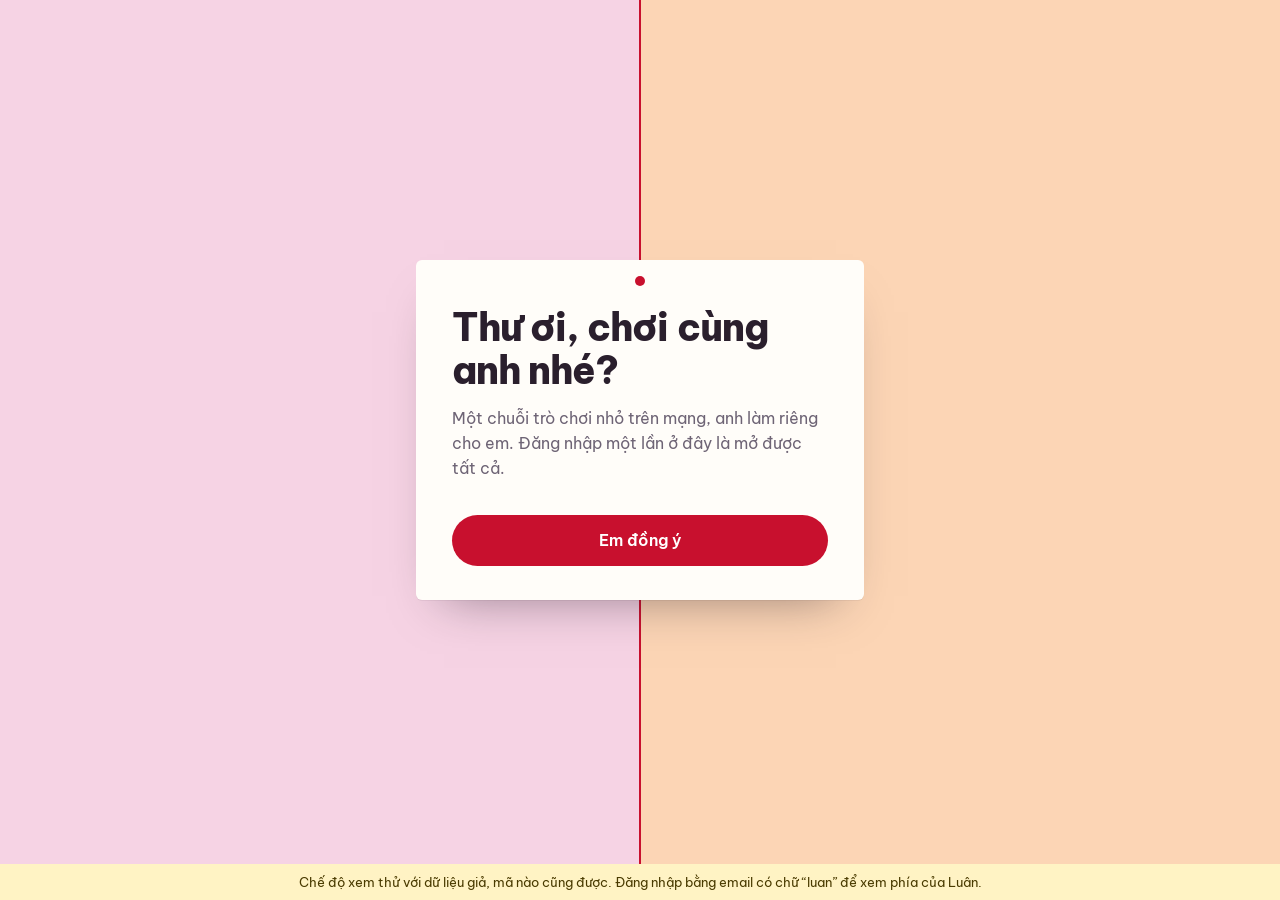
==== hai-nua/index.html @ ddb151ab "Add shared sign-in home page, Hai nửa diary; move Christmas game to qua-giang-sinh/ - index.html: ho" ====
<!doctype html>
<html lang="vi">
<head>
  <meta charset="utf-8">
  <meta name="viewport" content="width=device-width, initial-scale=1, viewport-fit=cover">
  <meta name="robots" content="noindex, nofollow">
  <meta name="theme-color" content="#F6D3E4">
  <title>Hai nửa</title>
  <link rel="preconnect" href="https://fonts.googleapis.com">
  <link rel="preconnect" href="https://fonts.gstatic.com" crossorigin>
  <link href="https://fonts.googleapis.com/css2?family=Be+Vietnam+Pro:wght@400;500;600;800&family=Patrick+Hand&display=swap&subset=vietnamese" rel="stylesheet">
  <link rel="stylesheet" href="styles.css">
</head>
<body>
  <p class="preview-banner" id="preview-banner" hidden>Chế độ xem thử với dữ liệu giả, mã nào cũng được. Đăng nhập bằng email có chữ “luan” để xem phía của Luân.</p>

  <p class="loading" id="loading">Đang mở nhật ký…</p>

  <!-- Nhật ký -->
  <div class="app" id="app" hidden>
    <header class="bar">
      <a class="brand app-name" id="brand" href="../" title="Về trang chính"></a>
      <nav class="bar-actions" aria-label="Nhật ký">
        <button class="chip-btn" id="btn-plans" type="button">Hẹn nhau<span class="badge" id="plans-badge" hidden></span></button>
        <button class="chip-btn" id="btn-history" type="button">Những ngày trước</button>
        <button class="chip-btn" id="btn-signout" type="button">Đăng xuất</button>
      </nav>
    </header>

    <div class="halves">
      <section class="half" data-side="left"></section>
      <div class="seam">
        <div class="thread" aria-hidden="true"></div>
        <div class="knot" id="couple-slot"></div>
      </div>
      <section class="half" data-side="right"></section>
    </div>
  </div>

  <dialog class="sheet" id="dlg-plans" aria-labelledby="plans-title">
    <div class="sheet-head">
      <h2 id="plans-title">Hẹn nhau</h2>
      <button class="link" type="button" data-close>Đóng</button>
    </div>
    <ul class="plan-list" id="plan-list"></ul>
    <form class="plan-form" id="form-plan" novalidate>
      <h3>Rủ một việc</h3>
      <label for="plan-title">Làm gì</label>
      <input id="plan-title" maxlength="80" required placeholder="Nấu cùng một món qua video call">
      <div class="row">
        <div>
          <label for="plan-when" id="plan-when-label">Khi nào</label>
          <input id="plan-when" type="datetime-local" required>
        </div>
        <div>
          <label for="plan-duration">Bao lâu</label>
          <select id="plan-duration">
            <option value="30">30 phút</option>
            <option value="60" selected>1 tiếng</option>
            <option value="120">2 tiếng</option>
            <option value="180">3 tiếng</option>
            <option value="240">4 tiếng</option>
            <option value="1440">Cả ngày</option>
          </select>
        </div>
      </div>
      <p class="hint" id="plan-when-other"></p>
      <label for="plan-place">Ở đâu</label>
      <input id="plan-place" maxlength="120" placeholder="Video call, quán cà phê, võ đường">
      <label for="plan-note">Ghi chú</label>
      <textarea id="plan-note" rows="2" maxlength="280"></textarea>
      <p class="form-error" id="plan-error" role="alert"></p>
      <button class="btn btn-ink" type="submit">Gửi lời rủ</button>
    </form>
  </dialog>

  <dialog class="sheet" id="dlg-history" aria-labelledby="history-title">
    <div class="sheet-head">
      <h2 id="history-title">Những ngày trước</h2>
      <button class="link" type="button" data-close>Đóng</button>
    </div>
    <ol class="history" id="history-list"></ol>
  </dialog>

  <div class="toast" id="toast" role="status" aria-live="polite"></div>

  <script src="../shared/config.js"></script>
  <script src="../shared/mock.js"></script>
  <script src="../shared/auth.js"></script>
  <script src="config.js"></script>
  <script src="app.js"></script>
</body>
</html>
---- hai-nua/styles.css ----
/* Hai nửa
   Two halves coloured by today's mood, joined by a red thread.
   The thread is the one bold element; everything else stays quiet. */

:root {
  --ink-base: #2A1F2D;
  --muted: #6E6475;
  --thread: #C8102E;
  --shared: #6A3FA0; /* purple: the colour you both love, used for shared things */
  --paper: #FFFDF9;
  --line: #E4DDE8;
  --font-ui: 'Be Vietnam Pro', system-ui, -apple-system, 'Segoe UI', sans-serif;
  --font-hand: 'Patrick Hand', 'Be Vietnam Pro', 'Comic Sans MS', cursive;
  --lbg: #F6D3E4;
  --rbg: #FCD5B5;
}

*, *::before, *::after { box-sizing: border-box; }

html { -webkit-text-size-adjust: 100%; }

body {
  margin: 0;
  font-family: var(--font-ui);
  font-size: 16px;
  line-height: 1.55;
  color: var(--ink-base);
  background: #F3E3EE;
  -webkit-font-smoothing: antialiased;
}

[hidden] { display: none !important; }

button, input, select, textarea { font: inherit; color: inherit; }

:focus-visible { outline: 3px solid currentColor; outline-offset: 3px; }

h1, h2, h3, p { margin: 0; }

/* ───────── Shared controls ───────── */

.btn {
  display: inline-flex;
  align-items: center;
  justify-content: center;
  gap: 8px;
  border: 0;
  border-radius: 999px;
  padding: 13px 24px;
  font-weight: 600;
  font-size: 1rem;
  cursor: pointer;
  transition: transform .12s ease, opacity .12s ease;
}
.btn:active { transform: scale(.98); }
.btn:disabled { opacity: .55; cursor: progress; }
.btn-thread { background: var(--thread); color: #fff; }
.btn-thread:focus-visible { outline-color: var(--thread); }
.btn-ink { background: var(--ink, var(--ink-base)); color: var(--bg, #fff); }
.btn-ghost { background: transparent; color: var(--ink, var(--ink-base)); box-shadow: inset 0 0 0 1.5px currentColor; }
.btn-sm { padding: 8px 16px; font-size: .92rem; }

.link {
  background: none;
  border: 0;
  padding: 4px 0;
  font-weight: 600;
  text-decoration: underline;
  text-underline-offset: 3px;
  cursor: pointer;
}

label { display: block; font-weight: 600; font-size: .92rem; margin: 18px 0 6px; }

input, select, textarea {
  width: 100%;
  padding: 11px 13px;
  border: 1.5px solid #D6CEDC;
  border-radius: 10px;
  background: #fff;
  font-size: 1rem;
}
input:focus, select:focus, textarea:focus { outline: none; border-color: var(--ink-base); box-shadow: 0 0 0 3px rgba(42, 31, 45, .12); }

.form-error { min-height: 1.4em; margin: 8px 0 4px; color: #A3122A; font-size: .92rem; font-weight: 500; }
.hint { margin-top: 8px; color: var(--muted); font-size: .9rem; }

/* ───────── Gate ───────── */

.gate {
  position: fixed;
  inset: 0;
  display: grid;
  place-items: center;
  padding: 20px;
  overflow: auto;
}
.gate-half { position: fixed; top: 0; bottom: 0; width: 50%; }
.gate-left { left: 0; background: #F6D3E4; }
.gate-right { right: 0; background: #FCD5B5; }
.gate-thread {
  position: fixed;
  top: 0; bottom: 0; left: 50%;
  width: 2px;
  margin-left: -1px;
  background: var(--thread);
}

.gate-card {
  position: relative;
  width: min(100%, 27rem);
  background: var(--paper);
  border-radius: 6px;
  padding: 44px 36px 36px;
  box-shadow: 0 1px 0 rgba(42, 31, 45, .06), 0 24px 48px -28px rgba(42, 31, 45, .5);
}
/* The thread is tied through the top of the card. */
.gate-card::before {
  content: '';
  position: absolute;
  top: 16px; left: 50%;
  width: 10px; height: 10px;
  margin-left: -5px;
  border-radius: 50%;
  background: var(--thread);
}
.gate-card h1 {
  font-size: clamp(1.9rem, 6vw, 2.4rem);
  line-height: 1.12;
  font-weight: 800;
  letter-spacing: -0.025em;
  margin-bottom: 14px;
}
.gate-card .lede { color: var(--muted); margin-bottom: 26px; max-width: 34ch; }
.gate-card .btn { width: 100%; margin-top: 8px; }
.gate-card form label:first-child { margin-top: 0; }
#code { font-size: 1.3rem; letter-spacing: .12em; text-align: center; }
.gate-links { display: flex; justify-content: space-between; gap: 12px; margin-top: 18px; font-size: .92rem; color: var(--muted); flex-wrap: wrap; }

/* ───────── Top bar: a small pill sitting on the thread ───────── */

.bar {
  position: fixed;
  top: 14px; left: 50%;
  transform: translateX(-50%);
  z-index: 20;
  display: flex;
  align-items: center;
  gap: 2px;
  padding: 5px;
  border-radius: 999px;
  background: rgba(255, 253, 249, .9);
  -webkit-backdrop-filter: blur(10px);
  backdrop-filter: blur(10px);
  box-shadow: 0 8px 24px -14px rgba(42, 31, 45, .55);
  white-space: nowrap;
}
.brand { padding: 0 12px 0 14px; font-weight: 800; color: var(--thread); letter-spacing: -0.01em; text-decoration: none; }
.loading { min-height: 100vh; display: grid; place-items: center; padding: 24px; text-align: center; color: var(--muted); }
.bar-actions { display: flex; gap: 2px; }
.chip-btn {
  border: 0;
  background: transparent;
  border-radius: 999px;
  padding: 8px 14px;
  font-size: .9rem;
  font-weight: 600;
  color: var(--ink-base);
  cursor: pointer;
}
.chip-btn:hover { background: rgba(42, 31, 45, .07); }
.badge {
  display: inline-grid;
  place-items: center;
  min-width: 20px; height: 20px;
  margin-left: 6px;
  padding: 0 6px;
  border-radius: 10px;
  background: var(--shared);
  color: #fff;
  font-size: .75rem;
}

/* ───────── Halves ───────── */

.halves {
  display: grid;
  grid-template-columns: 1fr 13.5rem 1fr;
  min-height: 100vh;
  min-height: 100dvh;
}

.half {
  background: var(--bg);
  color: var(--ink);
  padding: 104px clamp(20px, 4vw, 56px) 64px;
  transition: background-color .7s ease, color .7s ease;
}
.half-inner { max-width: 29rem; }
.half[data-side="left"] .half-inner { margin-left: auto; }
.half[data-side="right"] .half-inner { margin-right: auto; }

.name {
  font-size: clamp(3.2rem, 7.5vw, 6.4rem);
  font-weight: 800;
  line-height: .92;
  letter-spacing: -0.045em;
}
.here-now { display: flex; flex-wrap: wrap; align-items: flex-start; gap: 12px 32px; margin-top: 14px; }
.weather { display: grid; grid-template-columns: auto auto; column-gap: 10px; align-items: center; }
.weather-icon { grid-row: span 2; font-size: 2rem; line-height: 1; }
.weather-temp { font-size: 1.3rem; font-weight: 600; font-variant-numeric: tabular-nums; }
.weather-desc { grid-column: 2; font-size: .95rem; line-height: 1.4; opacity: .78; }
.clock-time { display: block; font-size: 1.3rem; font-weight: 600; font-variant-numeric: tabular-nums; }
.clock-date { display: block; font-size: .95rem; opacity: .78; }

.mood-now {
  display: flex;
  align-items: center;
  gap: 12px;
  margin: 30px 0 26px;
  min-height: 3.2rem;
  font-size: 1.55rem;
  font-weight: 600;
  letter-spacing: -0.01em;
}
.mood-emoji { font-size: 2.6rem; line-height: 1; }
.mood-label.is-empty { font-size: 1.05rem; font-weight: 500; opacity: .75; }

.moods { border: 0; margin: 0 0 26px; padding: 0; min-width: 0; }
.moods legend { padding: 0; margin-bottom: 10px; font-weight: 600; font-size: .95rem; }
.mood-grid { display: flex; flex-wrap: wrap; gap: 8px; }
.mood-chip {
  display: inline-flex;
  align-items: center;
  gap: 6px;
  padding: 7px 13px 7px 10px;
  border-radius: 999px;
  border: 1.5px solid color-mix(in srgb, var(--ink) 22%, transparent);
  background: var(--chip);
  color: var(--chip-ink);
  font-size: .9rem;
  font-weight: 500;
  cursor: pointer;
}
.mood-chip[aria-pressed="true"] { border-color: var(--ink); box-shadow: 0 0 0 2px var(--ink); font-weight: 700; }

.note { margin-bottom: 30px; }
.note label, .note-heading { margin: 0 0 8px; font-weight: 600; font-size: .95rem; }
.note textarea {
  background: var(--soft);
  color: var(--ink);
  border-color: color-mix(in srgb, var(--ink) 18%, transparent);
  font-family: var(--font-hand);
  font-size: 1.35rem;
  line-height: 1.35;
  resize: vertical;
  min-height: 6.5rem;
}
.note textarea::placeholder { color: color-mix(in srgb, var(--ink) 50%, transparent); }
.note textarea:focus { border-color: var(--ink); box-shadow: none; }
.note-foot { display: flex; justify-content: space-between; align-items: center; margin-top: 10px; gap: 12px; }
.counter { font-size: .85rem; opacity: .7; font-variant-numeric: tabular-nums; }
.note-text {
  font-family: var(--font-hand);
  font-size: 1.65rem;
  line-height: 1.32;
  background: var(--soft);
  border-radius: 10px;
  padding: 16px 18px;
  overflow-wrap: anywhere;
}
.note-empty { opacity: .72; }

/* ───────── Fortune slips (omikuji) ───────── */

.slip {
  display: block;
  width: 100%;
  max-width: 21rem;
  border: 0;
  padding: 0;
  text-align: left;
  background: var(--paper);
  color: var(--ink-base);
  border-radius: 3px;
  cursor: pointer;
  box-shadow: 0 1px 0 rgba(42, 31, 45, .08), 0 14px 26px -18px rgba(42, 31, 45, .6);
}
.slip:focus-visible { outline-color: var(--ink, var(--ink-base)); }
.slip-closed {
  display: flex;
  justify-content: space-between;
  align-items: baseline;
  gap: 12px;
  padding: 16px 18px;
  /* fold creases */
  background: repeating-linear-gradient(90deg, transparent 0 46px, rgba(42, 31, 45, .06) 46px 47px);
}
.slip-title { font-weight: 700; }
.slip-sub { font-size: .85rem; color: var(--muted); }
.slip-open {
  display: none;
  grid-template-columns: auto 1fr;
  column-gap: 16px;
  padding: 18px 20px 20px 16px;
}
.slip[aria-expanded="true"] .slip-closed { display: none; }
.slip[aria-expanded="true"] .slip-open { display: grid; animation: unfold .45s cubic-bezier(.2, .8, .2, 1); transform-origin: top; }
.slip-stamp {
  grid-row: span 2;
  align-self: start;
  display: flex;
  flex-direction: column;
  align-items: center;
  padding: 7px 6px;
  border: 2px solid var(--thread);
  border-radius: 3px;
  color: var(--thread);
  font-weight: 700;
  font-size: 1.15rem;
  line-height: 1.1;
  letter-spacing: .1em;
}
.slip-level { font-weight: 700; font-size: .92rem; color: var(--thread); }
.slip-text { margin-top: 4px; line-height: 1.5; }

.slip-wrap { display: flex; flex-direction: column; align-items: flex-start; }

/* Share switch under your own slip */
.share-toggle {
  display: inline-flex;
  align-items: center;
  gap: 10px;
  margin-top: 14px;
  padding: 4px 0;
  border: 0;
  background: none;
  color: var(--ink);
  font-size: .92rem;
  font-weight: 600;
  cursor: pointer;
}
.switch {
  position: relative;
  flex: none;
  width: 38px; height: 22px;
  border-radius: 11px;
  background: color-mix(in srgb, var(--ink) 28%, transparent);
  transition: background-color .2s ease;
}
.switch::after {
  content: '';
  position: absolute;
  top: 3px; left: 3px;
  width: 16px; height: 16px;
  border-radius: 50%;
  background: #fff;
  transition: transform .2s ease;
}
.share-toggle[aria-pressed="true"] .switch { background: var(--shared); }
.share-toggle[aria-pressed="true"] .switch::after { transform: translateX(16px); }

/* The other person's slip when they keep it private: folded, with a red seal */
.slip-sealed { cursor: default; }
.slip-sealed .slip-closed { justify-content: flex-start; align-items: center; }
.slip-sealed .slip-closed::after {
  content: '';
  flex: none;
  width: 16px; height: 16px;
  margin-left: auto;
  border-radius: 50%;
  background: var(--thread);
  box-shadow: inset 0 0 0 3px rgba(255, 255, 255, .25);
}

@keyframes unfold { from { opacity: 0; transform: scaleY(.7); } to { opacity: 1; transform: none; } }

/* ───────── Seam, thread and the shared slip ───────── */

.seam {
  position: relative;
  background: linear-gradient(90deg, var(--lbg) 50%, var(--rbg) 50%);
  transition: background .7s ease;
}
.thread {
  position: absolute;
  top: 0; bottom: 0; left: 50%;
  width: 2px;
  margin-left: -1px;
  background: var(--thread);
  transform-origin: top;
}
.knot {
  position: sticky;
  top: 34vh;
  display: grid;
  justify-items: center;
  gap: 10px;
  padding: 0 4px;
}
/* The bow tied on the thread, right where the shared slip hangs. */
.knot-bow { width: 64px; height: 54px; margin-bottom: -4px; overflow: visible; }
.knot-bow path { fill: none; stroke: var(--thread); stroke-width: 2.6; stroke-linecap: round; }
.knot-bow circle { fill: var(--thread); stroke: var(--paper); stroke-width: 1.5; }
.knot-label {
  padding: 3px 10px;
  border-radius: 999px;
  background: var(--shared);
  color: #fff;
  font-size: .8rem;
  font-weight: 600;
}
.slip-couple .slip-closed { flex-direction: column; align-items: flex-start; gap: 2px; }
.slip-couple .slip-open { padding: 16px 14px; column-gap: 12px; }
.slip-couple .slip-text { font-size: .95rem; }
.slip-couple .slip-stamp { border-color: var(--shared); color: var(--shared); }
.slip-couple .slip-level { color: var(--shared); }
.slip-couple { box-shadow: inset 0 3px 0 var(--shared), 0 14px 26px -18px rgba(42, 31, 45, .6); }

/* The page-load moment: the thread draws down, then the shared slip appears. */
.app .thread { transform: scaleY(0); }
.app .knot { opacity: 0; }
.app.drawn .thread { transform: scaleY(1); transition: transform 1.1s cubic-bezier(.6, 0, .2, 1); }
.app.drawn .knot { opacity: 1; transition: opacity .5s ease .9s; }

/* ───────── Dialogs ───────── */

.sheet {
  --ink: var(--ink-base);
  --bg: var(--paper);
  width: min(100% - 32px, 36rem);
  max-height: 86vh;
  padding: 26px 26px 30px;
  border: 0;
  border-radius: 16px;
  background: var(--paper);
  color: var(--ink-base);
  box-shadow: 0 30px 60px -30px rgba(42, 31, 45, .6);
}
.sheet::backdrop { background: rgba(42, 31, 45, .42); }
.sheet[open] { animation: rise .3s cubic-bezier(.2, .8, .2, 1); }
@keyframes rise { from { opacity: 0; transform: translateY(16px); } to { opacity: 1; transform: none; } }
.sheet-head { display: flex; justify-content: space-between; align-items: center; margin-bottom: 12px; }
.sheet-head h2 { font-size: 1.5rem; font-weight: 800; letter-spacing: -0.02em; }
.sheet h3 { font-size: 1.1rem; font-weight: 700; margin-top: 26px; }

.plan-list { list-style: none; margin: 0; padding: 0; }
.plan { padding: 16px 0; border-bottom: 1px solid var(--line); }
.plan-title { font-weight: 700; font-size: 1.1rem; }
.plan-when { margin-top: 4px; }
.plan-when-other, .plan-place { color: var(--muted); font-size: .93rem; }
.plan-note { margin-top: 6px; font-family: var(--font-hand); font-size: 1.2rem; }
.plan-foot { display: flex; justify-content: space-between; align-items: center; gap: 12px; margin-top: 12px; flex-wrap: wrap; }
.plan-status { font-weight: 600; font-size: .9rem; }
.plan[data-status="accepted"] .plan-status { color: #1F6B3A; }
.plan[data-status="declined"] .plan-status { color: #8A3B47; }
.plan[data-status="declined"] .plan-title { text-decoration: line-through; opacity: .6; }
.plan-actions { display: flex; gap: 8px; align-items: center; }
.plan-empty { padding: 14px 0; color: var(--muted); list-style: none; }

.plan-form { border-top: 2px solid var(--ink-base); margin-top: 8px; }
.plan-form .row { display: grid; grid-template-columns: 1.5fr 1fr; gap: 12px; }
.plan-form .btn { margin-top: 6px; }

.history { list-style: none; margin: 0; padding: 0; }
.h-day { padding: 14px 0; border-bottom: 1px solid var(--line); }
.h-date { font-weight: 700; margin-bottom: 8px; }
.h-pair { display: grid; grid-template-columns: 1fr 1fr; gap: 8px; }
.h-side { background: var(--bg); color: var(--ink); border-radius: 10px; padding: 10px 12px; }
.h-who { font-size: .85rem; font-weight: 600; }
.h-note { font-family: var(--font-hand); font-size: 1.2rem; line-height: 1.3; margin-top: 4px; overflow-wrap: anywhere; }
.h-note.is-empty { font-family: var(--font-ui); font-size: .88rem; opacity: .7; }

/* ───────── Toast and preview banner ───────── */

.toast {
  position: fixed;
  left: 50%; bottom: 24px;
  transform: translate(-50%, 20px);
  z-index: 50;
  max-width: calc(100% - 32px);
  padding: 12px 20px;
  border-radius: 999px;
  background: var(--ink-base);
  color: #fff;
  font-size: .93rem;
  font-weight: 500;
  opacity: 0;
  pointer-events: none;
  transition: opacity .25s ease, transform .25s ease;
}
.toast.show { opacity: 1; transform: translate(-50%, 0); }
.is-preview .toast { bottom: 56px; }

.preview-banner {
  position: fixed;
  left: 0; right: 0; bottom: 0;
  z-index: 40;
  padding: 8px 16px;
  background: #FFF3C4;
  color: #4A3B00;
  font-size: .82rem;
  text-align: center;
}

/* ───────── Narrow screens: halves stack, thread turns sideways ───────── */

@media (max-width: 820px) {
  .halves { grid-template-columns: 1fr; }
  .half { padding: 88px 20px 40px; }
  .half[data-side="right"] { padding-top: 36px; }
  .half .half-inner { margin: 0 auto; }
  .is-preview .half[data-side="right"] { padding-bottom: 84px; }

  .seam { background: linear-gradient(180deg, var(--lbg) 50%, var(--rbg) 50%); padding: 20px; }
  .thread { top: 50%; bottom: auto; left: 0; right: 0; width: auto; height: 2px; margin: -1px 0 0; transform-origin: left; }
  .app .thread { transform: scaleX(0); }
  .app.drawn .thread { transform: scaleX(1); }
  .knot { position: relative; top: 0; }
  .knot-bow { width: 56px; height: 47px; }
  .slip-couple { max-width: 19rem; }

  .bar { position: absolute; top: 10px; max-width: calc(100% - 20px); }
  .chip-btn { padding: 8px 11px; font-size: .85rem; }

  .sheet { width: 100%; max-width: 100%; margin: auto 0 0; border-radius: 16px 16px 0 0; max-height: 90vh; }
}

@media (max-width: 440px) {
  .brand { display: none; }
  .gate-card { padding: 40px 22px 28px; }
  .plan-form .row { grid-template-columns: 1fr; gap: 0; }
  .h-pair { grid-template-columns: 1fr; }
}

@media (prefers-reduced-motion: reduce) {
  *, *::before, *::after { animation: none !important; transition: none !important; }
  .app .thread { transform: none; }
  .app .knot { opacity: 1; }
}
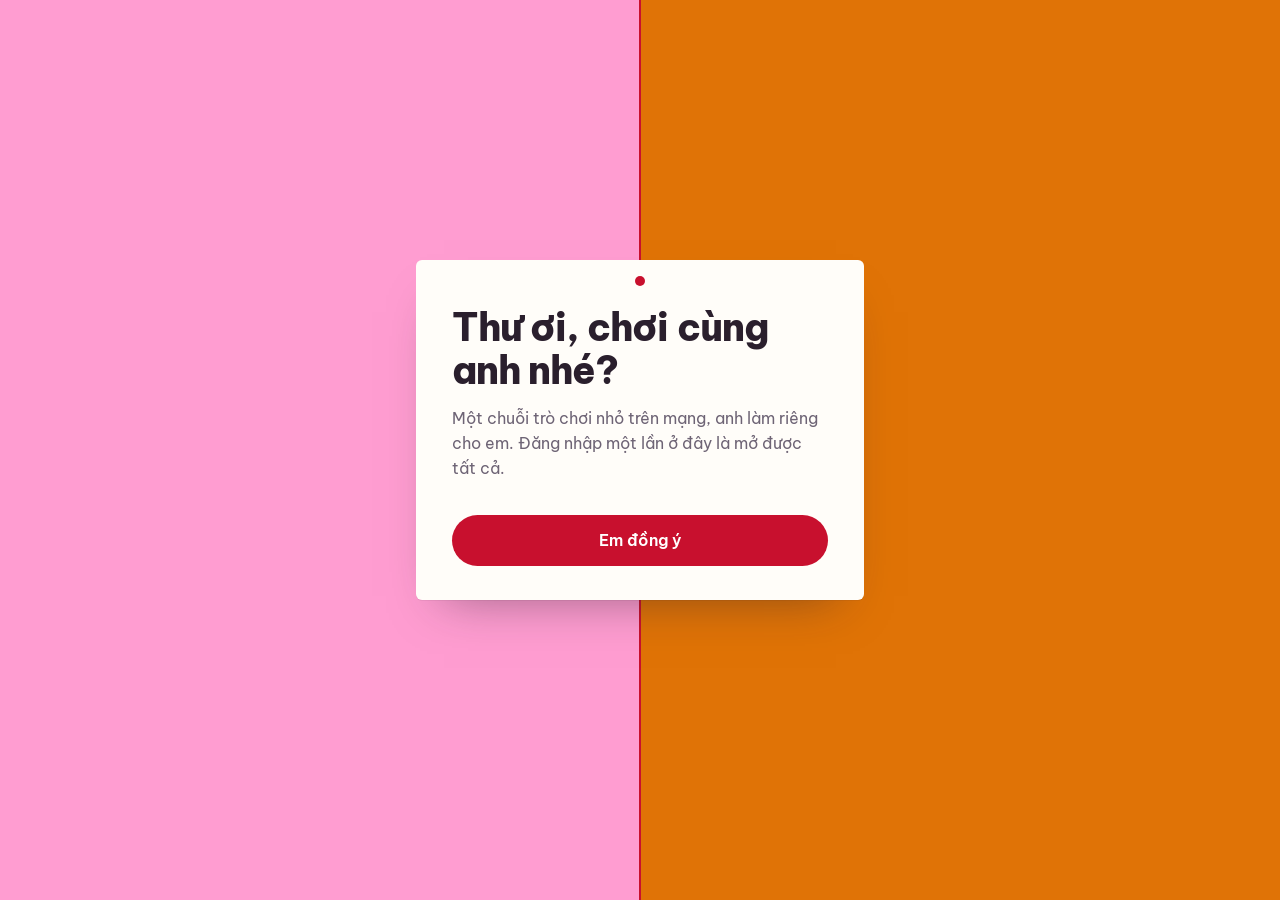
==== commit 8bc4b521: "Fix partner names, add "gà con" call name, new pink and orange - Sentences name the other person (Lờ" ====
--- a/hai-nua/index.html
+++ b/hai-nua/index.html
@@ -4,7 +4,7 @@
   <meta charset="utf-8">
   <meta name="viewport" content="width=device-width, initial-scale=1, viewport-fit=cover">
   <meta name="robots" content="noindex, nofollow">
-  <meta name="theme-color" content="#F6D3E4">
+  <meta name="theme-color" content="#FF9DD1">
   <title>Hai nửa</title>
   <link rel="preconnect" href="https://fonts.googleapis.com">
   <link rel="preconnect" href="https://fonts.gstatic.com" crossorigin>
--- a/hai-nua/styles.css
+++ b/hai-nua/styles.css
@@ -11,8 +11,8 @@
   --line: #E4DDE8;
   --font-ui: 'Be Vietnam Pro', system-ui, -apple-system, 'Segoe UI', sans-serif;
   --font-hand: 'Patrick Hand', 'Be Vietnam Pro', 'Comic Sans MS', cursive;
-  --lbg: #F6D3E4;
-  --rbg: #FCD5B5;
+  --lbg: #FF9DD1;
+  --rbg: #E07306;
 }
 
 *, *::before, *::after { box-sizing: border-box; }
@@ -25,7 +25,7 @@
   font-size: 16px;
   line-height: 1.55;
   color: var(--ink-base);
-  background: #F3E3EE;
+  background: #FF9DD1;
   -webkit-font-smoothing: antialiased;
 }
 
@@ -96,8 +96,8 @@
   overflow: auto;
 }
 .gate-half { position: fixed; top: 0; bottom: 0; width: 50%; }
-.gate-left { left: 0; background: #F6D3E4; }
-.gate-right { right: 0; background: #FCD5B5; }
+.gate-left { left: 0; background: #FF9DD1; }
+.gate-right { right: 0; background: #E07306; }
 .gate-thread {
   position: fixed;
   top: 0; bottom: 0; left: 50%;
@@ -363,12 +363,13 @@
 
 /* The other person's slip when they keep it private: folded, with a red seal */
 .slip-sealed { cursor: default; }
-.slip-sealed .slip-closed { justify-content: flex-start; align-items: center; }
+.slip-sealed .slip-closed { position: relative; flex-direction: column; align-items: flex-start; gap: 2px; padding-right: 48px; }
 .slip-sealed .slip-closed::after {
   content: '';
-  flex: none;
+  position: absolute;
+  right: 18px; top: 50%;
   width: 16px; height: 16px;
-  margin-left: auto;
+  margin-top: -8px;
   border-radius: 50%;
   background: var(--thread);
   box-shadow: inset 0 0 0 3px rgba(255, 255, 255, .25);
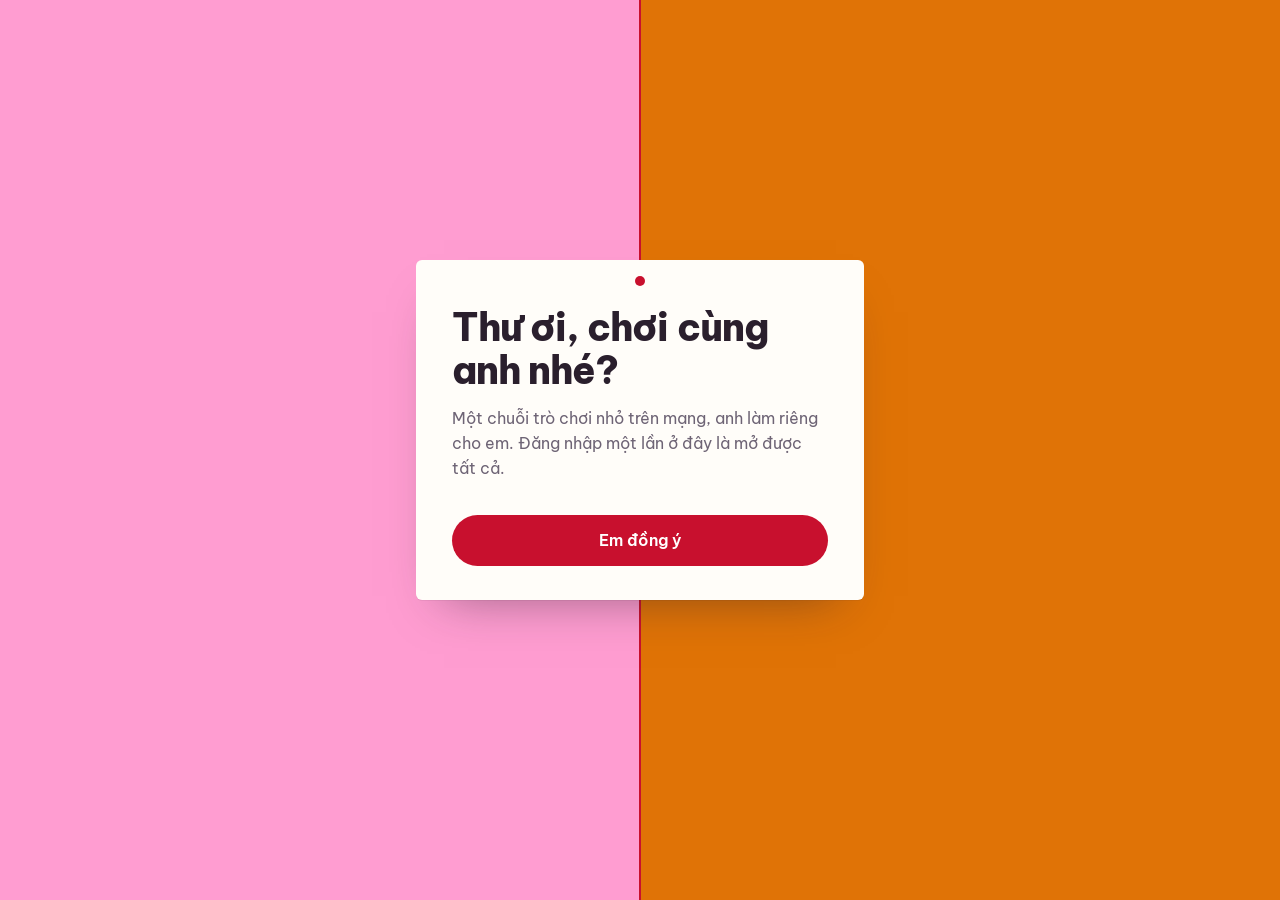
==== commit a57007d2: "Add Lăng kính and the installable "Our Story" app Lăng kính (lang-kinh/): a private photo and sticky" ====
--- a/hai-nua/index.html
+++ b/hai-nua/index.html
@@ -5,6 +5,13 @@
   <meta name="viewport" content="width=device-width, initial-scale=1, viewport-fit=cover">
   <meta name="robots" content="noindex, nofollow">
   <meta name="theme-color" content="#FF9DD1">
+  <link rel="manifest" href="../manifest.webmanifest">
+  <link rel="icon" type="image/png" sizes="32x32" href="../icons/favicon-32.png">
+  <link rel="apple-touch-icon" href="../icons/apple-touch-icon.png">
+  <meta name="apple-mobile-web-app-capable" content="yes">
+  <meta name="mobile-web-app-capable" content="yes">
+  <meta name="apple-mobile-web-app-title" content="Our Story">
+  <script src="../shared/pwa.js"></script>
   <title>Hai nửa</title>
   <link rel="preconnect" href="https://fonts.googleapis.com">
   <link rel="preconnect" href="https://fonts.gstatic.com" crossorigin>
--- a/hai-nua/styles.css
+++ b/hai-nua/styles.css
@@ -418,6 +418,9 @@
 .slip-couple .slip-stamp { border-color: var(--shared); color: var(--shared); }
 .slip-couple .slip-level { color: var(--shared); }
 .slip-couple { box-shadow: inset 0 3px 0 var(--shared), 0 14px 26px -18px rgba(42, 31, 45, .6); }
+/* Unlucky slips (Tiểu hung, Hung, Đại hung): stamped in dark ink instead of red or purple. */
+.slip.is-bad .slip-stamp { border-color: #3B3342; color: #3B3342; }
+.slip.is-bad .slip-level { color: #3B3342; }
 
 /* The page-load moment: the thread draws down, then the shared slip appears. */
 .app .thread { transform: scaleY(0); }
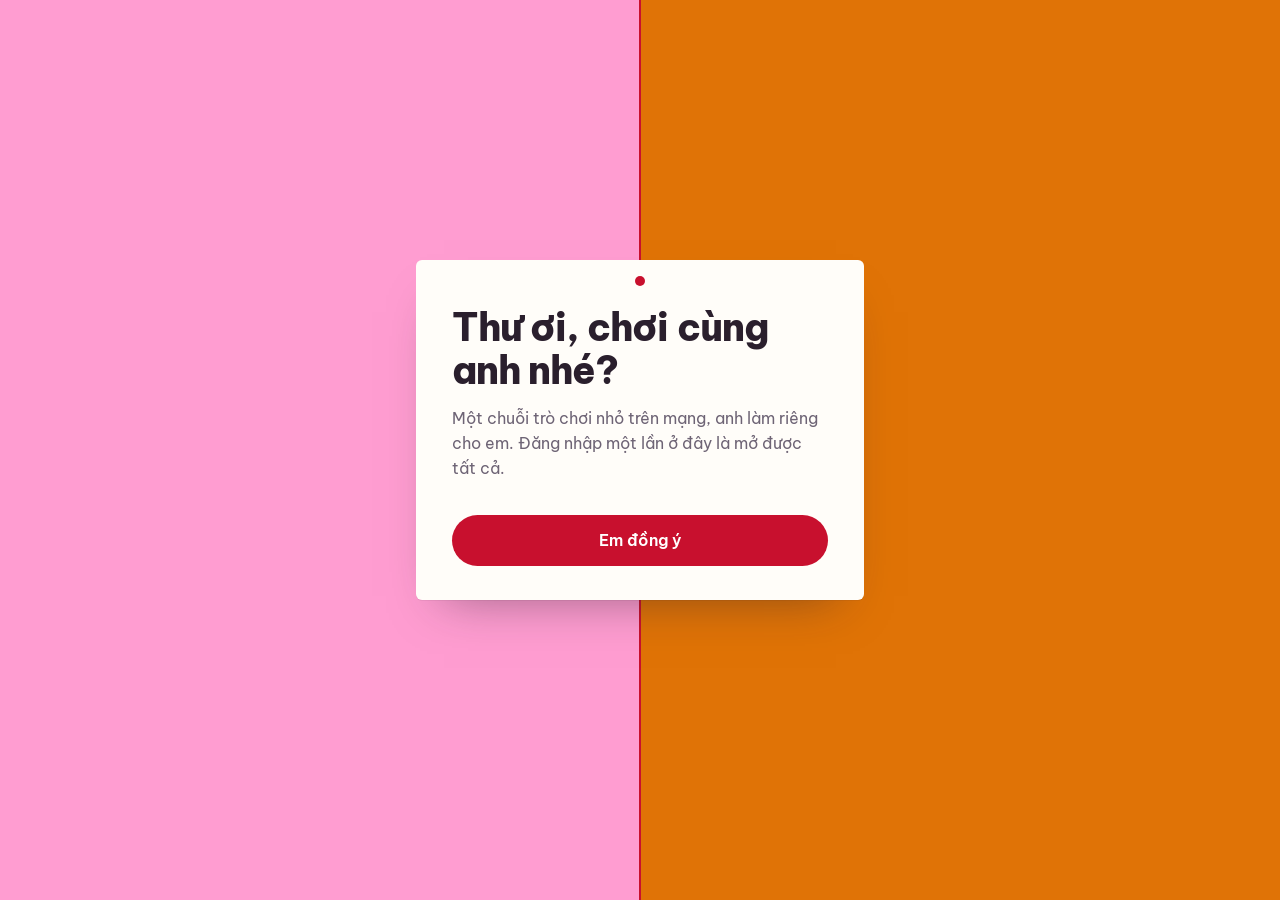
==== commit 174e56b4: "Add the "Anh nhớ em / Em nhớ anh" heart with push notifications - shared/nho.js + nho.css: heart car" ====
--- a/hai-nua/index.html
+++ b/hai-nua/index.html
@@ -17,6 +17,7 @@
   <link rel="preconnect" href="https://fonts.gstatic.com" crossorigin>
   <link href="https://fonts.googleapis.com/css2?family=Be+Vietnam+Pro:wght@400;500;600;800&family=Patrick+Hand&display=swap&subset=vietnamese" rel="stylesheet">
   <link rel="stylesheet" href="styles.css">
+  <link rel="stylesheet" href="../shared/nho.css">
 </head>
 <body>
   <p class="preview-banner" id="preview-banner" hidden>Chế độ xem thử với dữ liệu giả, mã nào cũng được. Đăng nhập bằng email có chữ “luan” để xem phía của Luân.</p>
@@ -89,11 +90,14 @@
     <ol class="history" id="history-list"></ol>
   </dialog>
 
+  <div data-nho="fab"></div>
+
   <div class="toast" id="toast" role="status" aria-live="polite"></div>
 
   <script src="../shared/config.js"></script>
   <script src="../shared/mock.js"></script>
   <script src="../shared/auth.js"></script>
+  <script src="../shared/nho.js"></script>
   <script src="config.js"></script>
   <script src="app.js"></script>
 </body>
--- a/shared/nho.css
+++ b/shared/nho.css
@@ -0,0 +1,156 @@
+/* "Nhớ" heart (shared/nho.js): the card on the home page and the floating heart on other pages. */
+
+.nho {
+  --nho-ink: #2A1F2D;
+  --nho-muted: #6E6475;
+  --nho-purple: #6A3FA0;
+  margin: 0 0 26px;
+  font-family: 'Be Vietnam Pro', system-ui, -apple-system, 'Segoe UI', sans-serif;
+  color: var(--nho-ink);
+}
+.nho p { margin: 0; }
+
+.nho-wake {
+  margin: 0 0 10px !important;
+  padding: 10px 14px;
+  border-radius: 12px;
+  background: #2E3A73;
+  color: #EEF0FF;
+  font-size: .92rem;
+  font-weight: 500;
+}
+
+.nho-send {
+  display: flex;
+  align-items: center;
+  gap: 14px;
+  padding: 12px 14px 12px 12px;
+  border-radius: 16px;
+  background: #F4EDF9;
+}
+.nho-send-text { min-width: 0; }
+.nho-title { font-weight: 800; font-size: 1.15rem; letter-spacing: -0.01em; line-height: 1.25; }
+.nho-sub { margin-top: 2px !important; font-size: .86rem; line-height: 1.4; color: var(--nho-muted); }
+
+.nho-heart, .nho-fab {
+  flex: none;
+  display: flex;
+  align-items: center;
+  justify-content: center;
+  border: 0;
+  border-radius: 50%;
+  color: #FFFFFF;
+  background: linear-gradient(160deg, #971AC1 0%, #5200B0 100%);
+  box-shadow: 0 6px 16px -6px rgba(82, 0, 176, .7);
+  cursor: pointer;
+  -webkit-tap-highlight-color: transparent;
+  transition: transform .12s ease, opacity .2s ease;
+}
+.nho-heart { width: 64px; height: 64px; }
+.nho-heart svg { width: 30px; height: 30px; fill: currentColor; }
+.nho-heart:active, .nho-fab:active { transform: scale(.92); }
+.nho-heart:focus-visible, .nho-fab:focus-visible { outline: 3px solid #C8102E; outline-offset: 3px; }
+.is-resting { opacity: .7; }
+.is-beat { animation: nho-beat .5s ease; }
+@keyframes nho-beat {
+  0% { transform: scale(1); }
+  30% { transform: scale(1.18); }
+  55% { transform: scale(.96); }
+  100% { transform: scale(1); }
+}
+
+.nho-tiles { display: grid; grid-template-columns: 1fr 1fr; gap: 10px; margin-top: 10px; }
+.nho-tile { padding: 10px 12px 11px; border-radius: 12px; border-top: 4px solid; }
+.nho-tile[data-side="left"] { background: #FFE6F3; border-color: #FF9DD1; }
+.nho-tile[data-side="right"] { background: #FCE8D5; border-color: #E07306; }
+.nho-tile-title { font-weight: 700; font-size: .9rem; margin-bottom: 6px !important; }
+.nho-stats { display: grid; gap: 2px; }
+.nho-stats p { display: flex; align-items: baseline; gap: 8px; }
+.nho-stats b { min-width: 1.6ch; font-size: 1.45rem; font-weight: 800; line-height: 1.2; font-variant-numeric: tabular-nums; }
+.nho-stats span { font-size: .8rem; line-height: 1.3; color: var(--nho-muted); white-space: nowrap; }
+
+.nho-total { margin-top: 10px !important; font-size: .84rem; color: var(--nho-muted); }
+
+.nho-push { margin-top: 12px; padding-top: 12px; border-top: 1px solid #ECE4EF; }
+.nho-push-btn {
+  width: 100%;
+  min-height: 44px;
+  padding: 0 18px;
+  border: 0;
+  border-radius: 999px;
+  background: var(--nho-purple);
+  color: #FFFFFF;
+  font: 600 .95rem 'Be Vietnam Pro', system-ui, sans-serif;
+  cursor: pointer;
+}
+.nho-push-btn:disabled { opacity: .6; cursor: progress; }
+.nho-push-btn:focus-visible, .nho-link:focus-visible { outline: 3px solid #C8102E; outline-offset: 2px; }
+.nho-push-note { margin-top: 6px !important; font-size: .84rem; color: var(--nho-muted); }
+.nho-push-btn + .nho-push-note { text-align: center; }
+.nho-push-links { display: flex; gap: 18px; margin-top: 4px; }
+.nho-link {
+  min-height: 36px;
+  padding: 0;
+  border: 0;
+  background: none;
+  color: var(--nho-ink);
+  font: 600 .86rem 'Be Vietnam Pro', system-ui, sans-serif;
+  text-decoration: underline;
+  text-underline-offset: 3px;
+  cursor: pointer;
+}
+
+/* Floating heart (Hai nửa and other app pages) */
+.nho-fab {
+  position: fixed;
+  right: 16px;
+  bottom: max(18px, calc(env(safe-area-inset-bottom) + 12px));
+  z-index: 30;
+  width: 58px;
+  height: 58px;
+}
+.nho-fab svg { width: 27px; height: 27px; fill: currentColor; }
+.is-preview .nho-fab { bottom: 52px; }
+.nho-fab-badge {
+  position: absolute;
+  top: -3px;
+  right: -3px;
+  min-width: 22px;
+  height: 22px;
+  padding: 0 6px;
+  border-radius: 999px;
+  border: 2px solid #FFFFFF;
+  background: #C8102E;
+  color: #FFFFFF;
+  font: 700 .72rem/18px 'Be Vietnam Pro', system-ui, sans-serif;
+  text-align: center;
+  font-variant-numeric: tabular-nums;
+}
+
+/* Little hearts that float up after a tap */
+.nho-fly {
+  position: fixed;
+  z-index: 2147483200;
+  width: 18px;
+  height: 18px;
+  pointer-events: none;
+  color: var(--hue, #FF9DD1);
+  opacity: 0;
+  animation: nho-fly 1.3s ease-out var(--delay, 0ms) forwards;
+}
+.nho-fly svg { width: 100%; height: 100%; fill: currentColor; }
+@keyframes nho-fly {
+  0% { opacity: 0; transform: translate(0, 0) scale(.6); }
+  15% { opacity: 1; }
+  100% { opacity: 0; transform: translate(var(--dx, 0), -120px) scale(1.15); }
+}
+
+@media (max-width: 380px) {
+  .nho-stats b { font-size: 1.25rem; }
+  .nho-stats span { white-space: normal; }
+  .nho-heart { width: 56px; height: 56px; }
+}
+
+@media (prefers-reduced-motion: reduce) {
+  .is-beat { animation: none; }
+}
